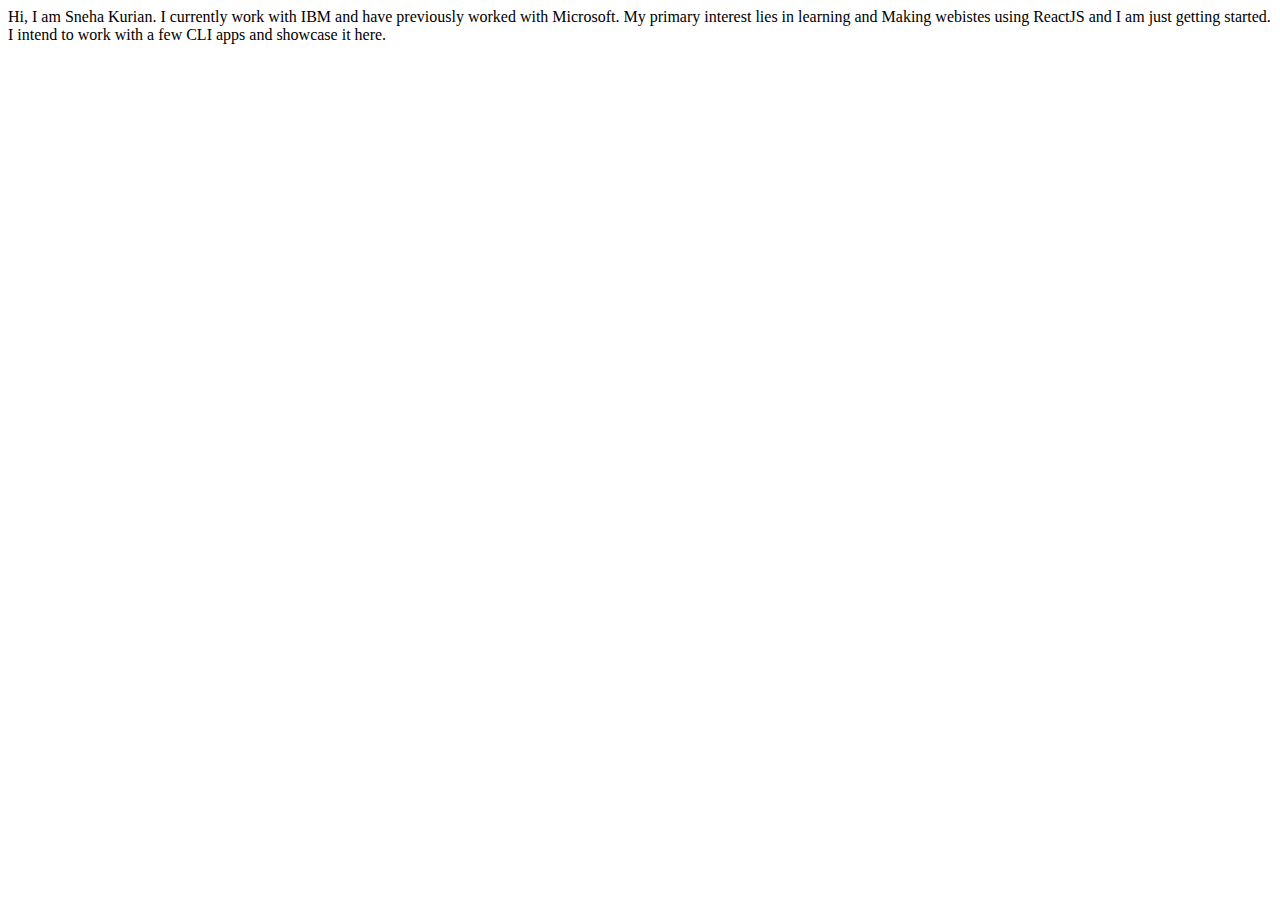
==== index.html @ 2afbebef "Merge pull request #1 from sneha095/snehaKurian-add-project-details" ====
<!DOCTYPE html>
<html lang="en">
<head>          
    <meta charset="UTF-8">
    <meta http-equiv="X-UA-Compatible" content="IE=edge">
    <meta name="viewport" content="width=device-width, initial-scale=1.0">
    <title>SK's Personal Site</title>
</head>
<body>
    Hi, I am Sneha Kurian. I currently work with IBM and have previously worked with Microsoft.
    My primary interest lies in learning and Making webistes using ReactJS and I am just getting started.

     I intend to work with a few CLI apps and showcase it here.
</body>
</html>
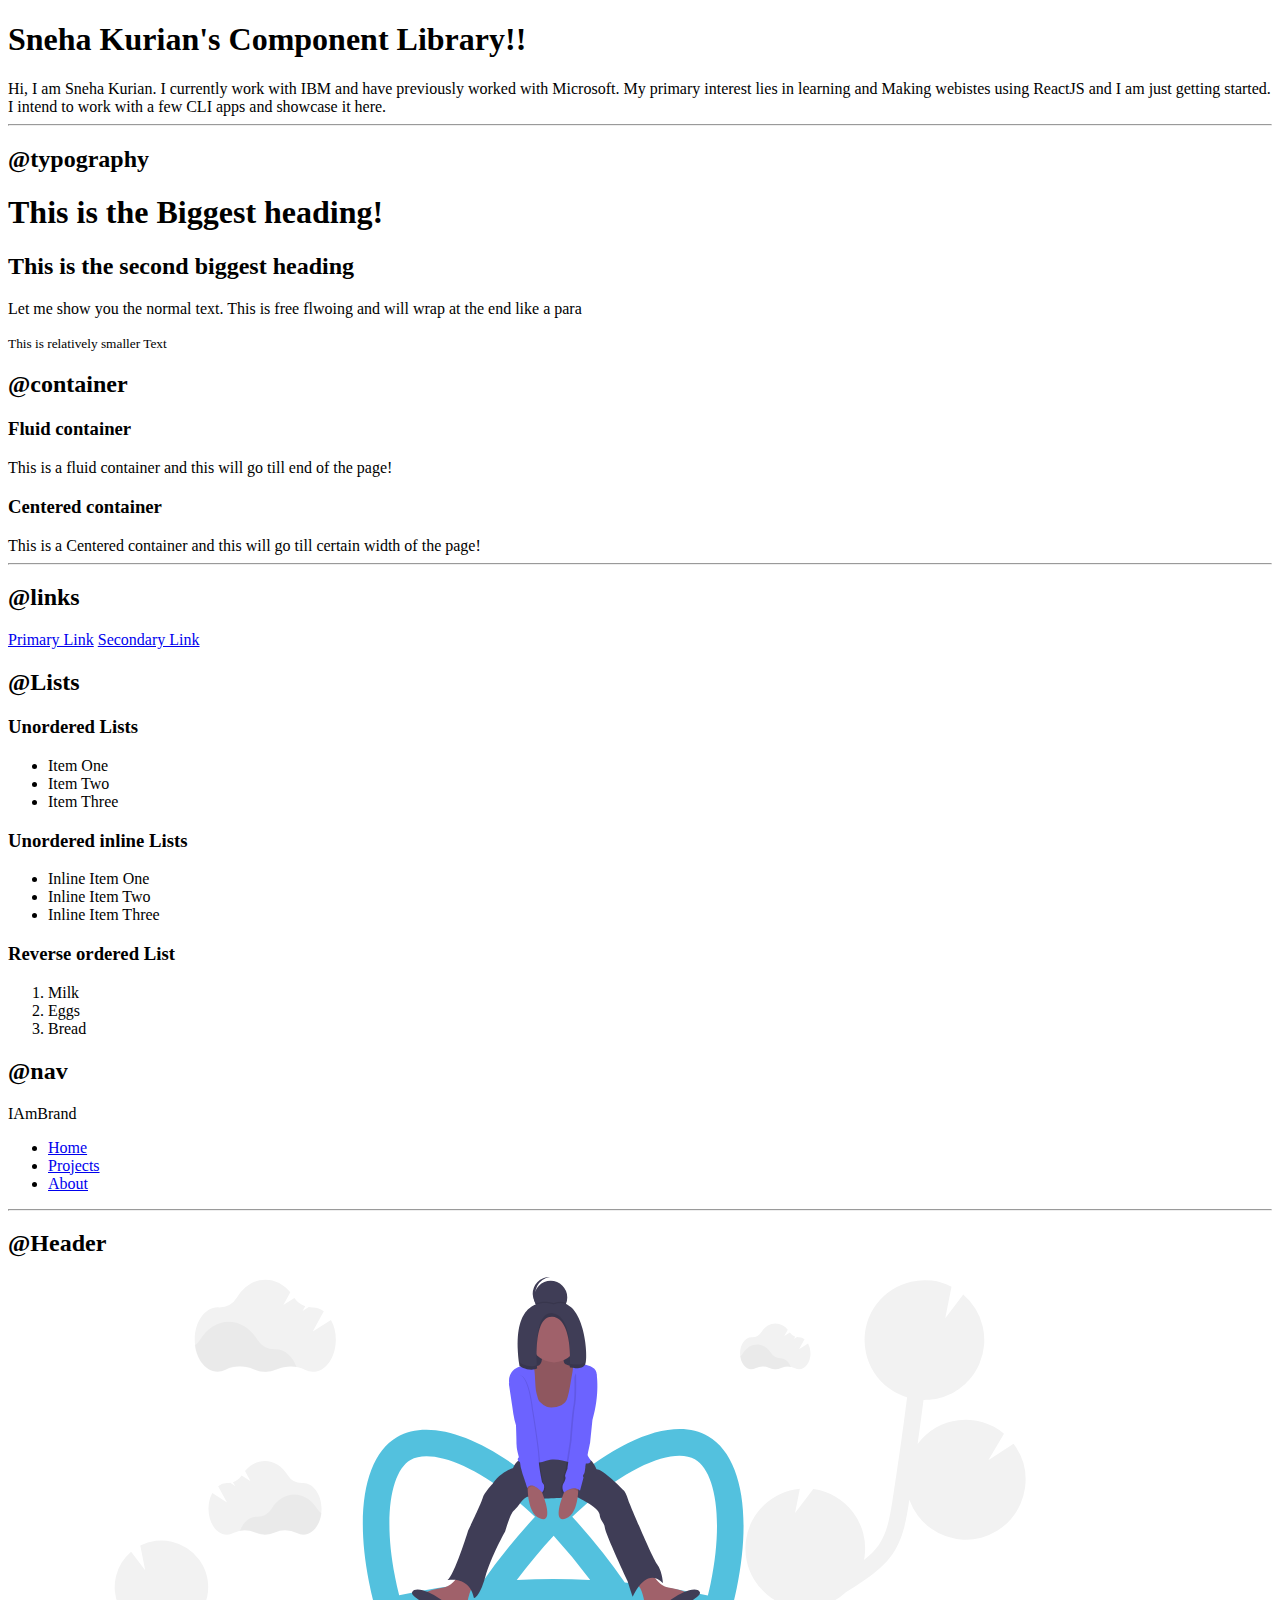
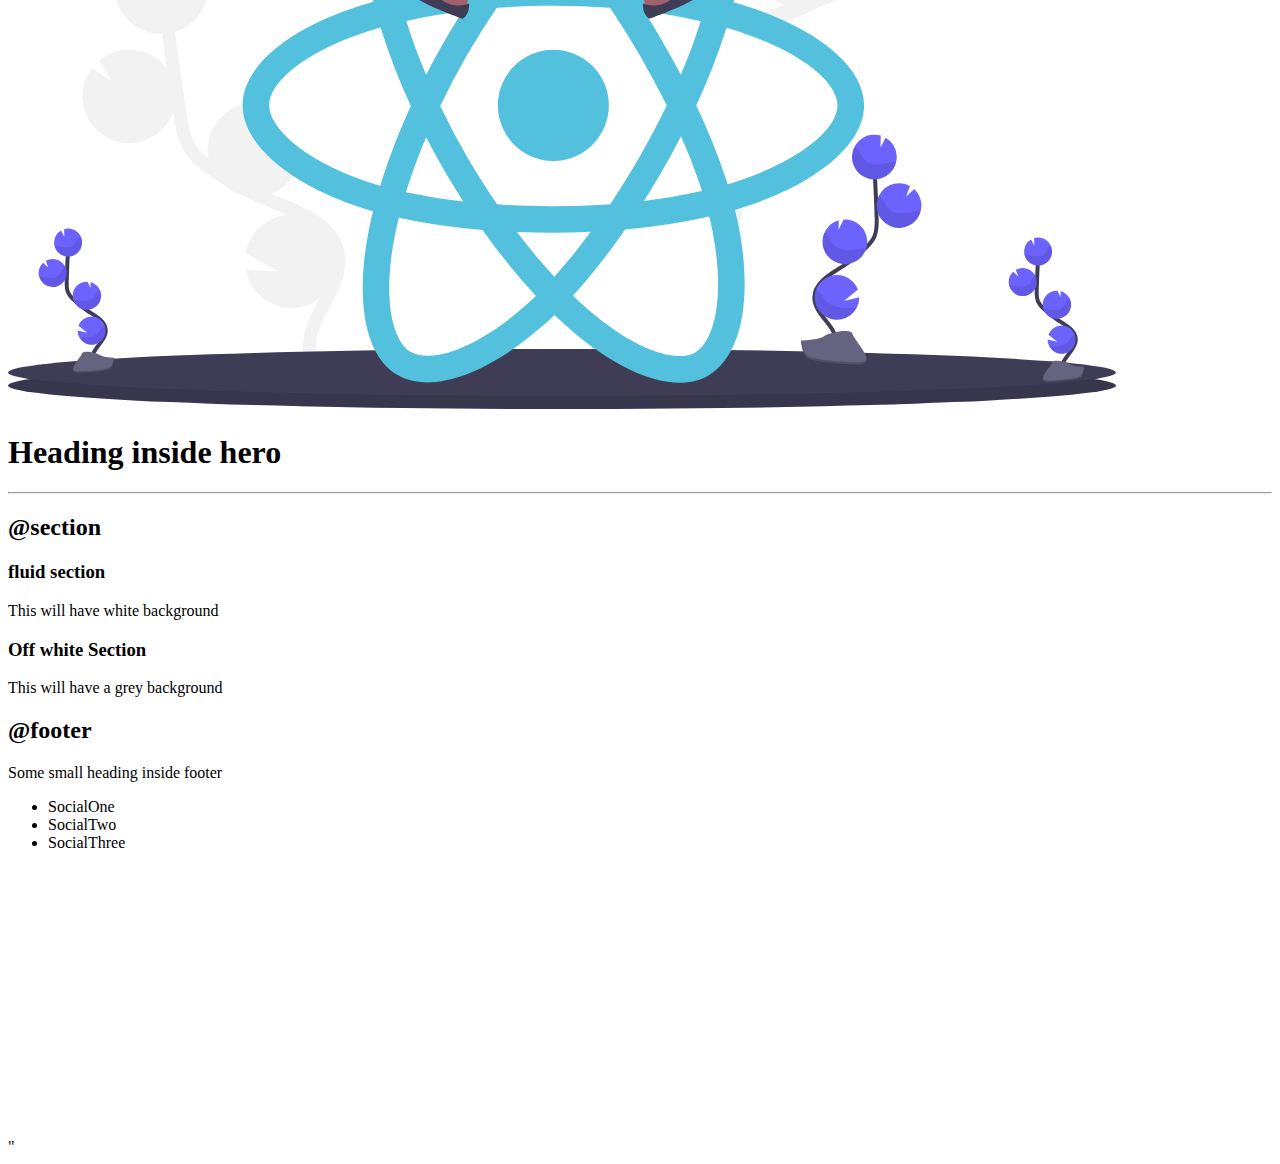
==== commit c0b1a4c3: "Code changes for HTML" ====
--- a/index.html
+++ b/index.html
@@ -1,15 +1,104 @@
 <!DOCTYPE html>
 <html lang="en">
-<head>          
+<head>
     <meta charset="UTF-8">
     <meta http-equiv="X-UA-Compatible" content="IE=edge">
     <meta name="viewport" content="width=device-width, initial-scale=1.0">
-    <title>SK's Personal Site</title>
+    <title>Sneha Kurian's Component Library</title>
 </head>
 <body>
+    <h1>Sneha Kurian's Component Library!!</h1>
     Hi, I am Sneha Kurian. I currently work with IBM and have previously worked with Microsoft.
     My primary interest lies in learning and Making webistes using ReactJS and I am just getting started.
 
      I intend to work with a few CLI apps and showcase it here.
+    <hr>
+     <h2>@typography</h2>
+     <h1>This is the Biggest heading!</h1>
+     <h2>This is the second biggest heading</h2>
+     <p>Let me show you the normal text. This is free flwoing and will wrap at the end like a para</p>
+     <small>This is relatively smaller Text </small>
+
+     <h2>@container</h2>
+
+     <h3>Fluid container</h3>
+     <div> This is a fluid container and this will go till end of the page!</div>
+
+     <h3>Centered container</h3>
+     <div> This is a Centered container and this will go till certain width of the page!</div>
+
+     <hr>
+     <h2>@links</h2>
+     <a href="/">Primary Link</a>
+     <a href="/">Secondary Link</a>
+
+     <h2>@Lists</h2>
+     <h3>Unordered Lists</h3>
+     <ul>
+         <li>Item One</li>
+         <li>Item Two</li>
+         <li>Item Three</li>
+
+     </ul>
+
+     <h3>Unordered inline Lists</h3>
+     <!-- We make unordered Inline Lists using CSS styling -->
+     <ul> 
+        <li>Inline Item One</li>
+        <li>Inline Item Two</li>
+        <li>Inline Item Three</li>
+     </ul>
+
+     <h3>Reverse ordered List</h3>
+     <ol>
+         <li>Milk</li>
+         <li>Eggs</li>
+         <li>Bread</li>
+     </ol>
+
+     <h2>@nav</h2>
+     <nav>
+         <div>IAmBrand</div>
+         <ul>
+             <li>
+                 <a href="/">Home</a>
+             </li>
+             <li>
+                 <a href="/">Projects</a>
+            </li>
+            <li>
+                <a href="/">About</a>
+           </li>
+         </ul>
+     </nav>
+
+     <hr>
+     <h2>@Header</h2>
+     <header>
+         <img src="Images/undraw_react_y-7-wq.svg"/>
+         <h1>Heading inside hero</h1>
+     </header>
+    <hr>
+    <h2>@section</h2>
+    <section>
+        <h3>fluid section</h3>
+        <p>This will have white background</p>
+    </section>
+    <section>
+        <h3>Off white Section</h3>
+        <p>This will have a grey background</p>
+    </section>
+
+    <h2>@footer</h2>
+    <footer>
+        <div>Some small heading inside footer</div>
+        <ul>
+            <li>SocialOne</li>
+            <li>SocialTwo</li>
+            <li>SocialThree</li>
+        </ul>
+    </footer>
+
+    <div style="height: 30vh;"></div>"
 </body>
 </html>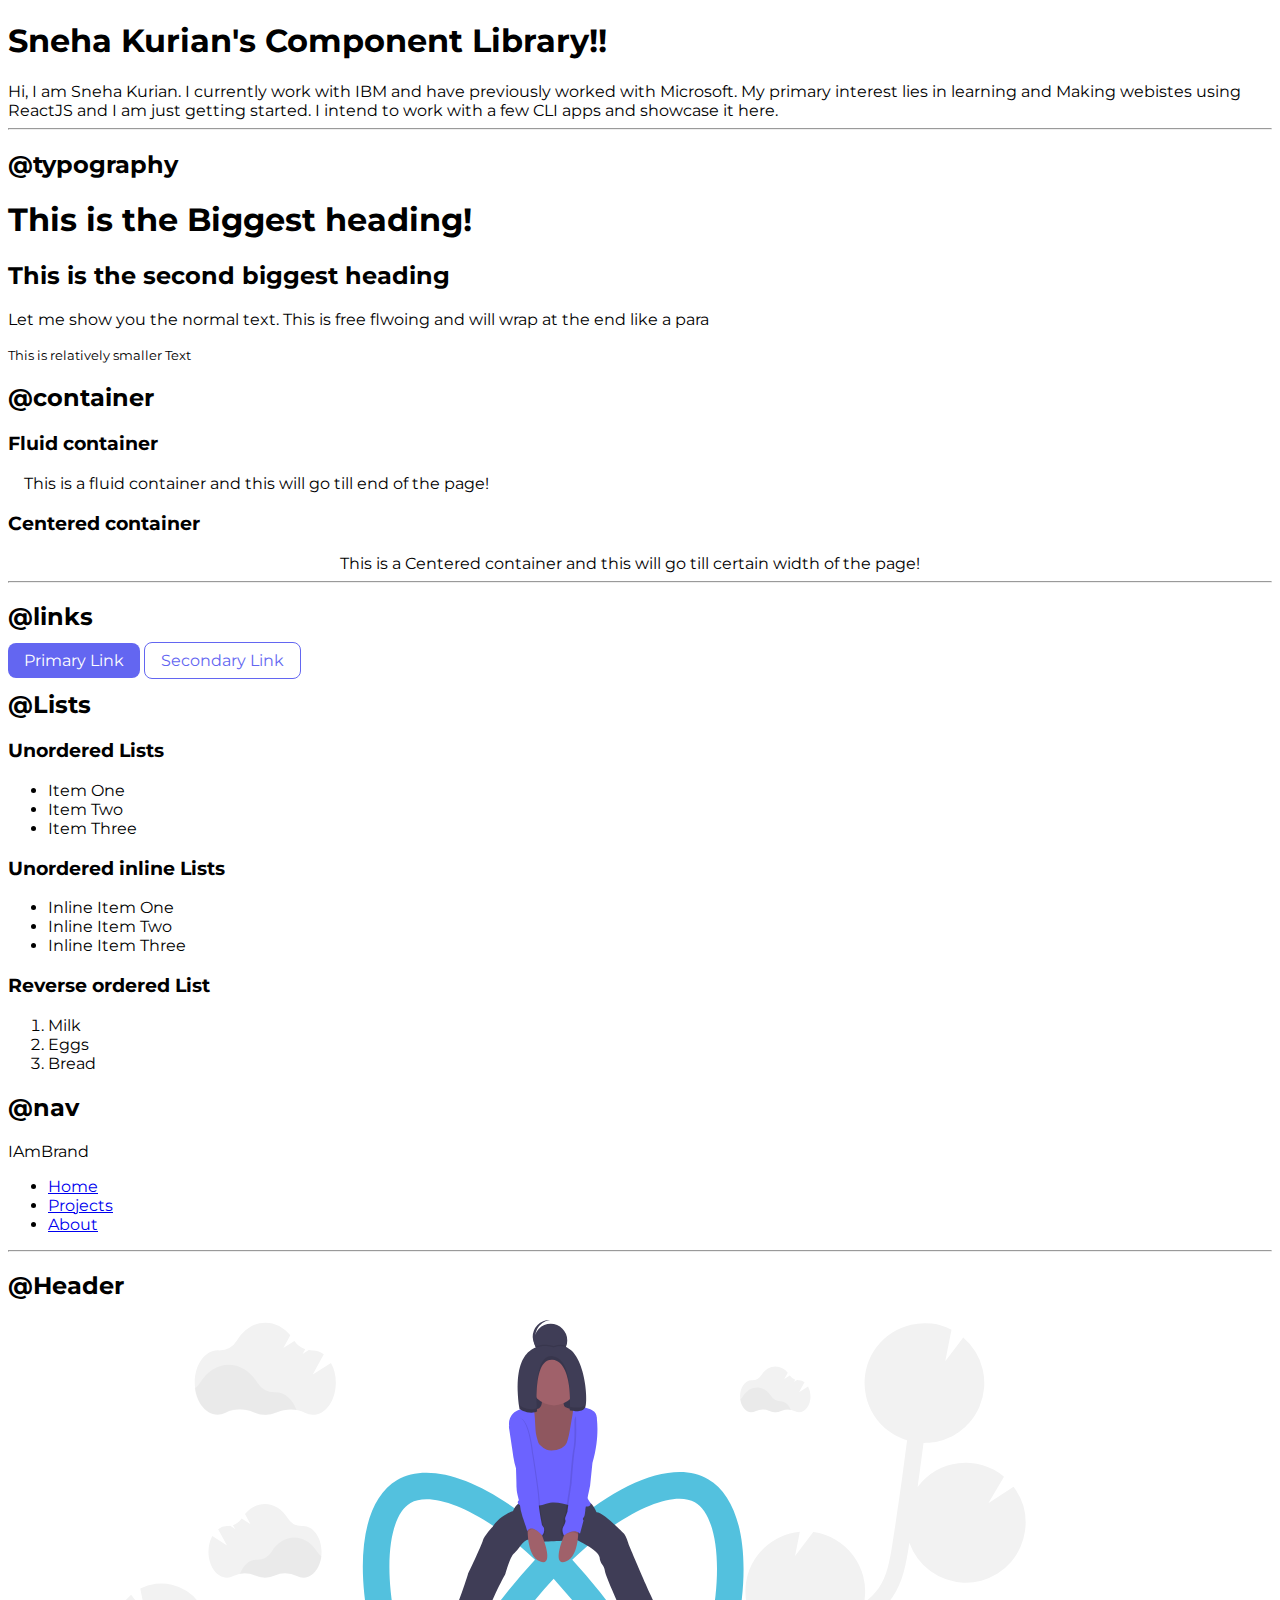
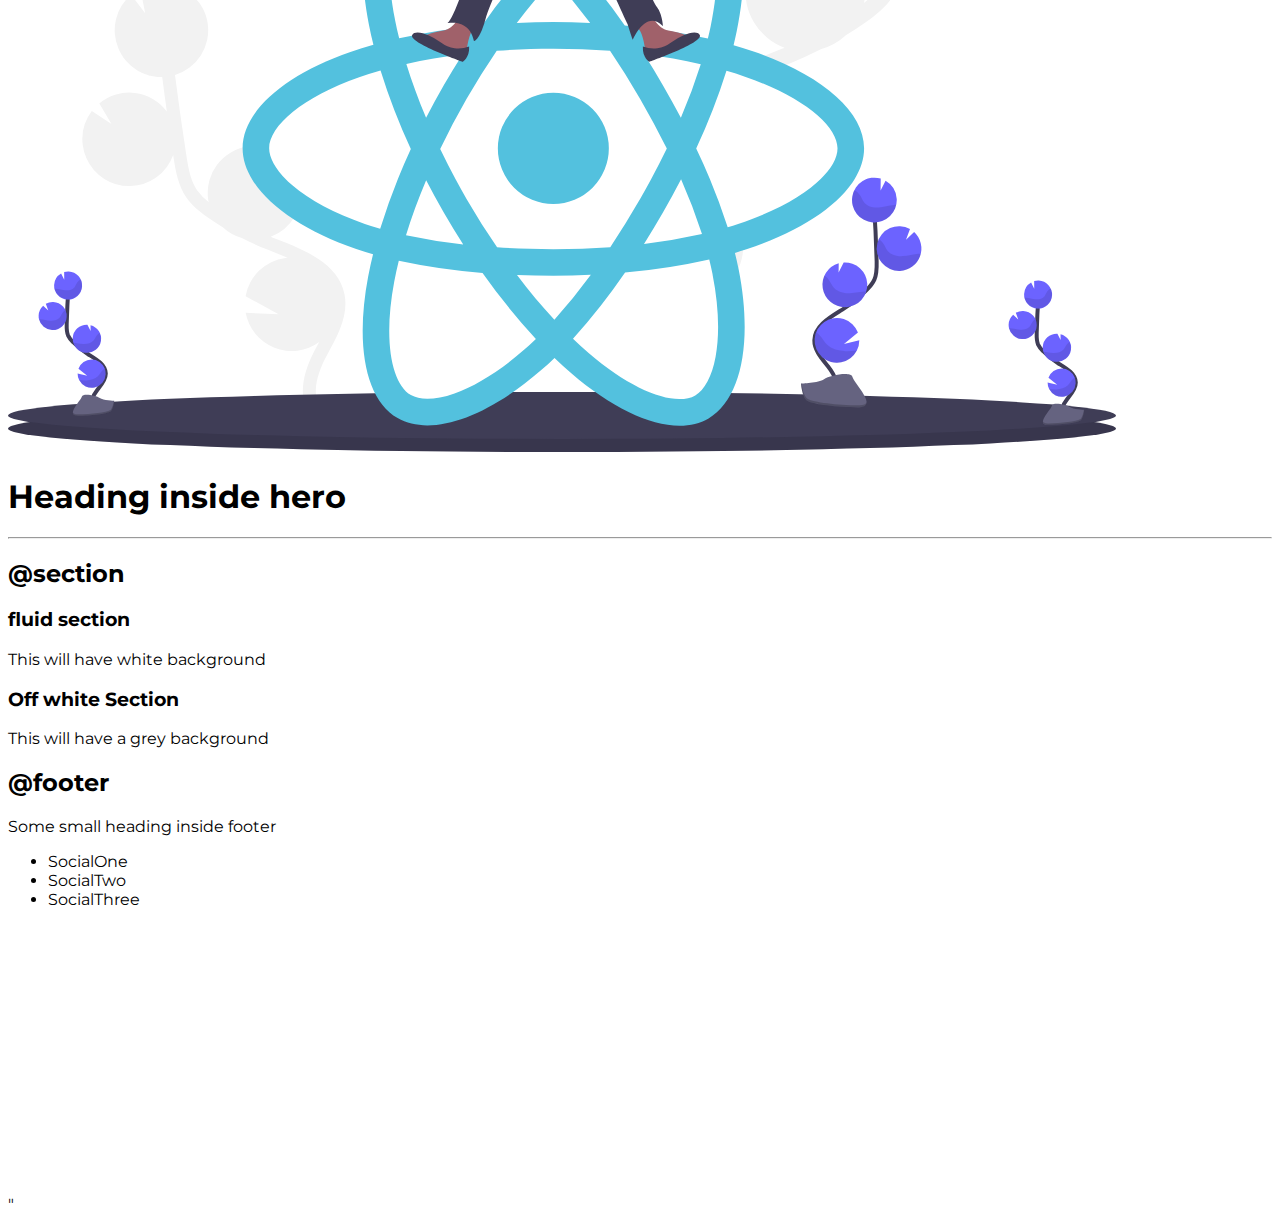
==== commit 5147a0d8: "Added CSS stylesheets" ====
--- a/index.html
+++ b/index.html
@@ -5,6 +5,7 @@
     <meta http-equiv="X-UA-Compatible" content="IE=edge">
     <meta name="viewport" content="width=device-width, initial-scale=1.0">
     <title>Sneha Kurian's Component Library</title>
+    <link href="styles.css" rel="stylesheet">
 </head>
 <body>
     <h1>Sneha Kurian's Component Library!!</h1>
@@ -22,15 +23,15 @@
      <h2>@container</h2>
 
      <h3>Fluid container</h3>
-     <div> This is a fluid container and this will go till end of the page!</div>
+     <div class="container"> This is a fluid container and this will go till end of the page!</div>
 
      <h3>Centered container</h3>
-     <div> This is a Centered container and this will go till certain width of the page!</div>
+     <div class="container container-center"> This is a Centered container and this will go till certain width of the page!</div>
 
      <hr>
      <h2>@links</h2>
-     <a href="/">Primary Link</a>
-     <a href="/">Secondary Link</a>
+     <a class="link primary-link" href="/">Primary Link</a>
+     <a class="link secondary-link" href="/">Secondary Link</a>
 
      <h2>@Lists</h2>
      <h3>Unordered Lists</h3>
--- a/styles.css
+++ b/styles.css
@@ -0,0 +1,41 @@
+@import url('https://fonts.googleapis.com/css2?family=Montserrat&display=swap');
+:root {
+ --primary-color: #6366f1 ;
+}
+
+body{
+    font-family: 'Montserrat', sans-serif;
+}
+
+/**container **/
+.container {
+
+    padding-left: 1rem;
+    padding-right: 1rem;
+}
+
+.container-center {
+    max-width: 600px;
+    margin: auto;
+}
+
+/**links**/
+.link{
+    text-decoration: none;
+    padding: 0.5rem 1rem;
+}
+.primary-link{
+
+    background-color: var(--primary-color);
+    color:var(--primary-color);
+    border-radius: 0.5rem;
+    color: white;
+}
+
+.secondary-link{
+    color: var(--primary-color);
+    border-radius: 0.5rem;
+    border: 1px solid var(--primary-color);
+
+}
+
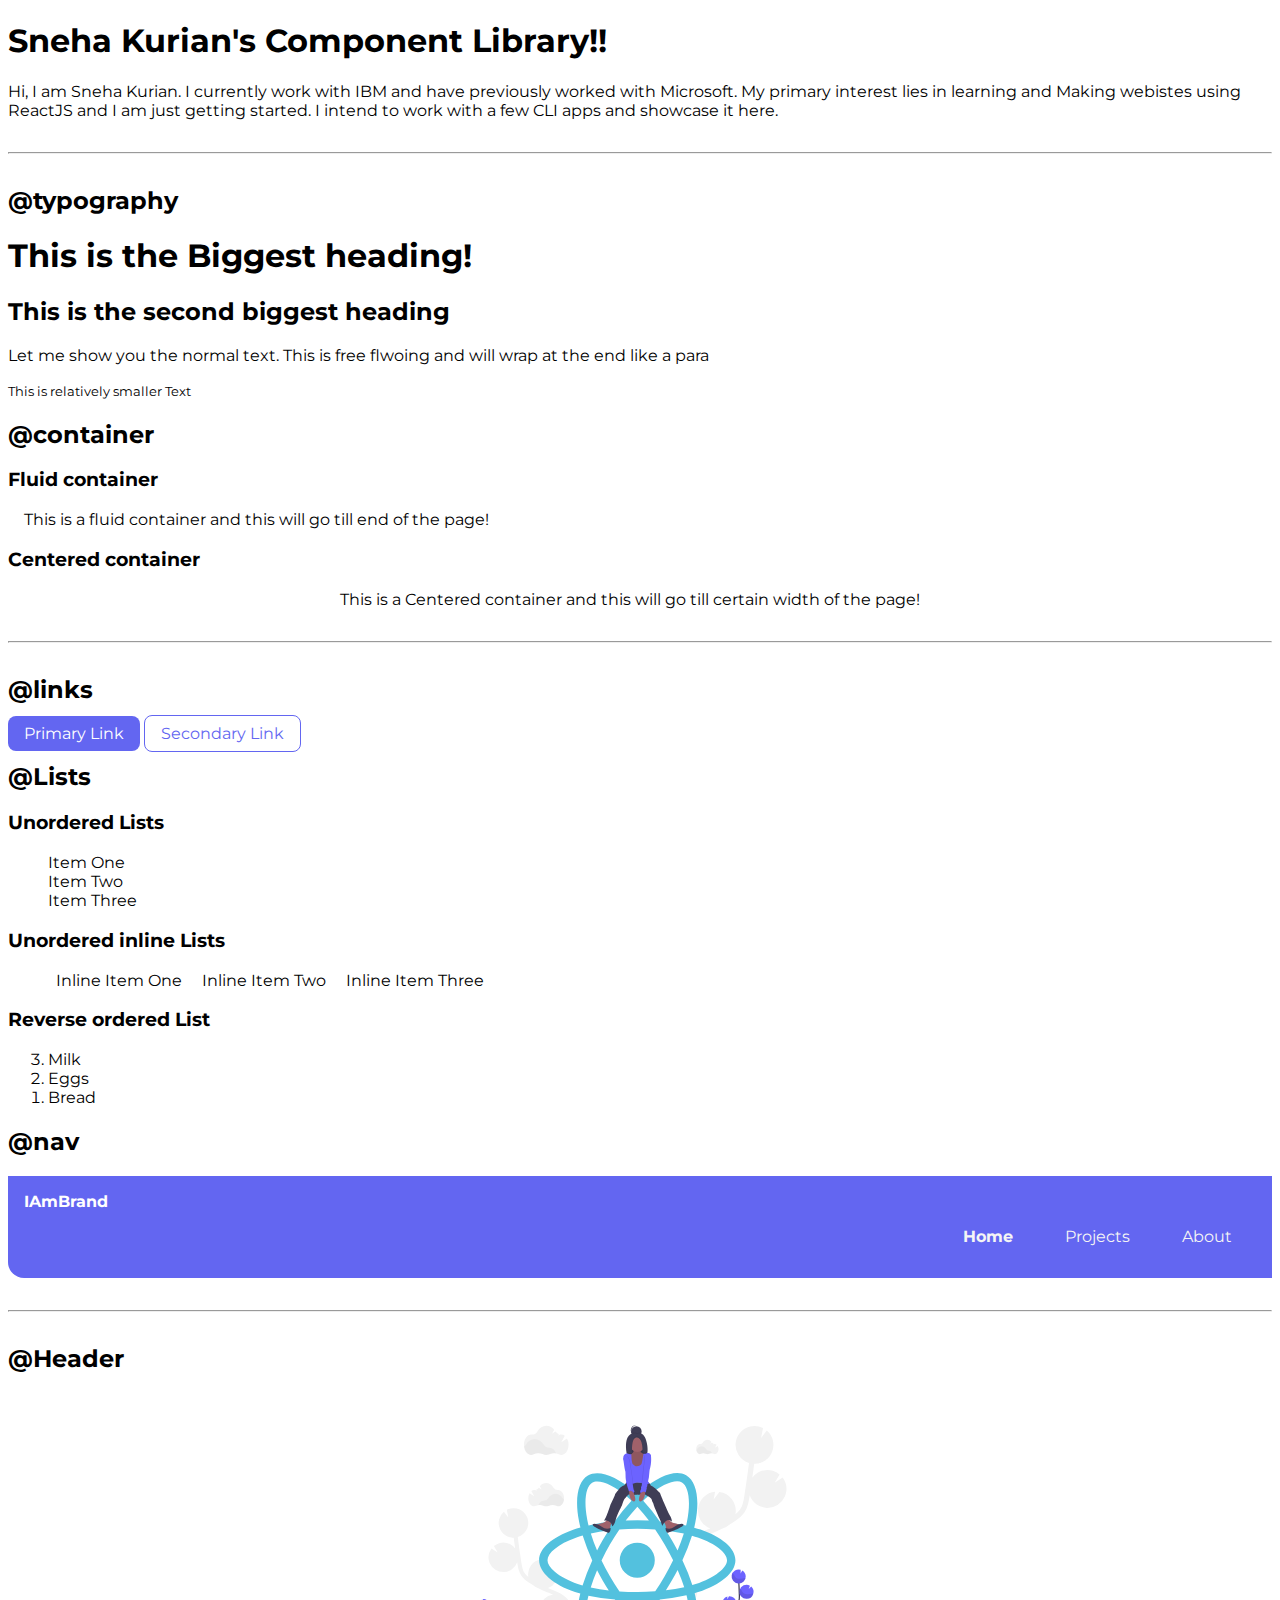
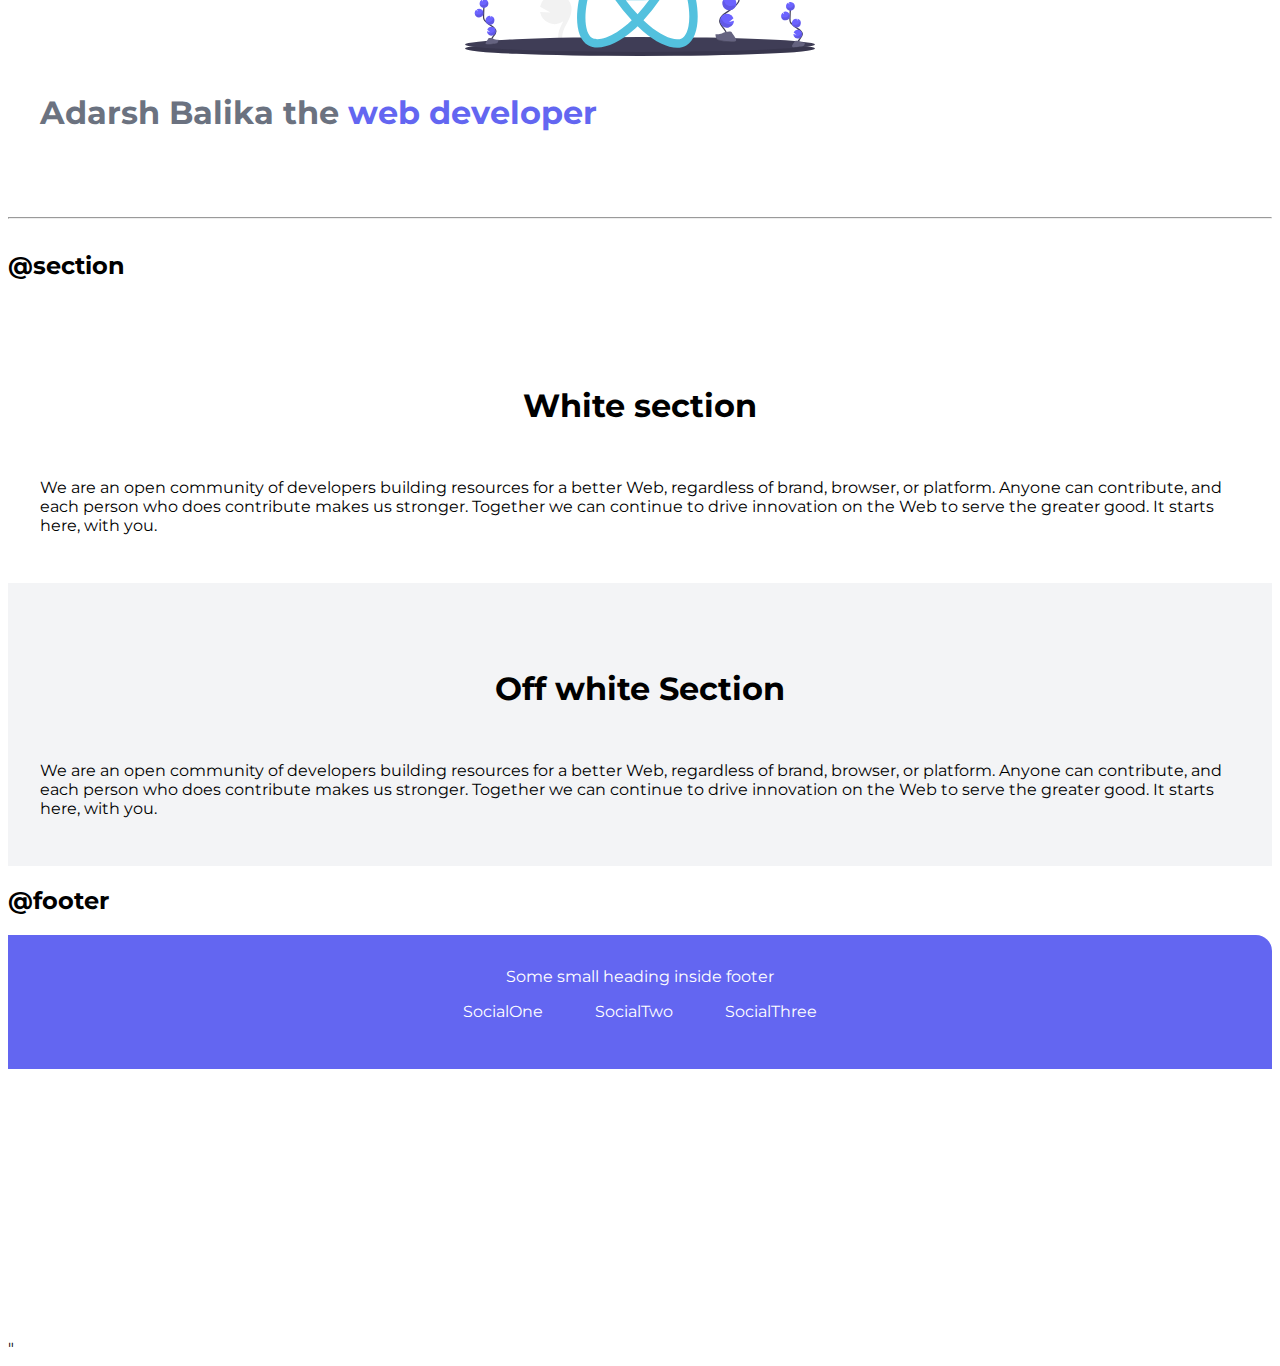
==== commit 818adcbf: "Style sheet changes" ====
--- a/index.html
+++ b/index.html
@@ -35,7 +35,7 @@
 
      <h2>@Lists</h2>
      <h3>Unordered Lists</h3>
-     <ul>
+     <ul class="list-non-bullet">
          <li>Item One</li>
          <li>Item Two</li>
          <li>Item Three</li>
@@ -44,59 +44,75 @@
 
      <h3>Unordered inline Lists</h3>
      <!-- We make unordered Inline Lists using CSS styling -->
-     <ul> 
-        <li>Inline Item One</li>
-        <li>Inline Item Two</li>
-        <li>Inline Item Three</li>
+     <ul class="list-non-bullet"> 
+        <li class="list-item-inline">Inline Item One</li>
+        <li class="list-item-inline">Inline Item Two</li>
+        <li class="list-item-inline">Inline Item Three</li>
      </ul>
 
      <h3>Reverse ordered List</h3>
-     <ol>
+     <ol reversed>
          <li>Milk</li>
          <li>Eggs</li>
          <li>Bread</li>
      </ol>
 
      <h2>@nav</h2>
-     <nav>
-         <div>IAmBrand</div>
-         <ul>
-             <li>
-                 <a href="/">Home</a>
-             </li>
-             <li>
-                 <a href="/">Projects</a>
-            </li>
-            <li>
-                <a href="/">About</a>
-           </li>
+     <nav class="navigation">
+         <div class="nav-brand">IAmBrand</div>
+         <ul class="list-non-bullet nav-pills">
+             <li class="list-item-inline">
+                 <a class="link link-active" href="/">Home</a>
+             </li class="list-item-inline">
+             <li class="list-item-inline">
+                 <a class="link" href="/">Projects</a>
+            </li class="list-item-inline">
+            <li class="list-item-inline">
+                <a  class="link" href="/">About</a>
+           </li class="list-item-inline">
          </ul>
      </nav>
 
      <hr>
      <h2>@Header</h2>
-     <header>
-         <img src="Images/undraw_react_y-7-wq.svg"/>
-         <h1>Heading inside hero</h1>
+     <header class="hero">
+         <img class="hero-img"src="Images/undraw_react_y-7-wq.svg"/>
+         <h1 class="hero-heading">Adarsh Balika the <span class="heading-inverted">web developer</span> </h1>
      </header>
     <hr>
     <h2>@section</h2>
-    <section>
-        <h3>fluid section</h3>
-        <p>This will have white background</p>
+    <section class="section">
+        <div class="container container-center"></div>
+        <h1>White section</h1>
+        <p>We are an open community of developers building resources for a better Web, regardless of brand, browser, or platform. Anyone can contribute, and each person who does contribute makes us stronger. Together we can continue to drive innovation on the Web to serve the greater good. It starts here, with you.</p>
+         </div>
     </section>
-    <section>
-        <h3>Off white Section</h3>
-        <p>This will have a grey background</p>
+    <section class="section ow">
+    <div class="container container-center"></div>
+        <h1>Off white Section</h1>
+        <p>We are an open community of developers building resources for a better Web, regardless of brand, browser, or platform. Anyone can contribute, and each person who does contribute makes us stronger. Together we can continue to drive innovation on the Web to serve the greater good. It starts here, with you.</p>
+    </div>
     </section>
 
     <h2>@footer</h2>
-    <footer>
+    <footer class="footer">
         <div>Some small heading inside footer</div>
-        <ul>
-            <li>SocialOne</li>
-            <li>SocialTwo</li>
-            <li>SocialThree</li>
+        <ul class="social-links">
+            <li class="list-item-inline"> 
+                <a class="link"  href="/" >
+                    SocialOne
+                </a class="link">
+            </li>
+            <li class="list-item-inline"> 
+                <a class="link" href="/" >
+                    SocialTwo
+                </a class="link">
+            </li>
+            <li class="list-item-inline"> 
+                <a class="link" href="/" >
+                    SocialThree
+                </a class="link">
+            </li>
         </ul>
     </footer>
 
--- a/styles.css
+++ b/styles.css
@@ -1,6 +1,8 @@
 @import url('https://fonts.googleapis.com/css2?family=Montserrat&display=swap');
 :root {
  --primary-color: #6366f1 ;
+ --dark-gray: #6b7280;
+ --off-white: #f3f4f6;
 }
 
 body{
@@ -39,3 +41,93 @@
 
 }
 
+hr{
+    margin: 2rem 0rem;
+}
+
+/**lists*/
+
+.list-non-bullet{
+    list-style: none;
+}
+
+.list-item-inline{
+    display: inline;
+    padding: 0rem 0.5rem;
+}
+
+.navigation {
+    background-color: var(--primary-color);
+    color: white;
+    padding: 1rem;
+    border-bottom-left-radius: 1rem;
+}
+.navigation .nav-brand {
+    font-weight: bold;
+    font-size: medium;
+
+}
+.navigation .nav-pills{
+    text-align: right;
+}
+
+.navigation .link{
+    color: whitesmoke
+}
+
+.navigation .link-active{
+    font-weight: bold;
+}
+
+.hero{
+    padding: 2rem;
+
+}
+
+.hero .hero-img{
+    max-width:350px;
+    display: block;
+    margin: auto;
+}
+
+.hero .hero-heading {
+    padding-top: 1rem;
+    font-weight: bold;
+    color: var(--dark-gray);
+}
+
+.hero .hero-heading .heading-inverted{
+    color: var(--primary-color);
+}
+
+/**sections**/
+.section{
+    padding: 2rem;
+}
+.section h1{
+    text-align: center;
+    padding: 2rem;
+  
+}
+
+.ow{
+    background-color: var(--off-white);
+}
+
+/**footers**/
+
+.footer{
+    background-color:  var(--primary-color);
+    padding: 2rem 0rem;
+    text-align: center;
+    color: white;
+    border-top-right-radius: 1rem;
+}
+
+.footer .link{
+    color: white;
+}
+
+.footer ul{
+    padding-inline-start: 0px;
+}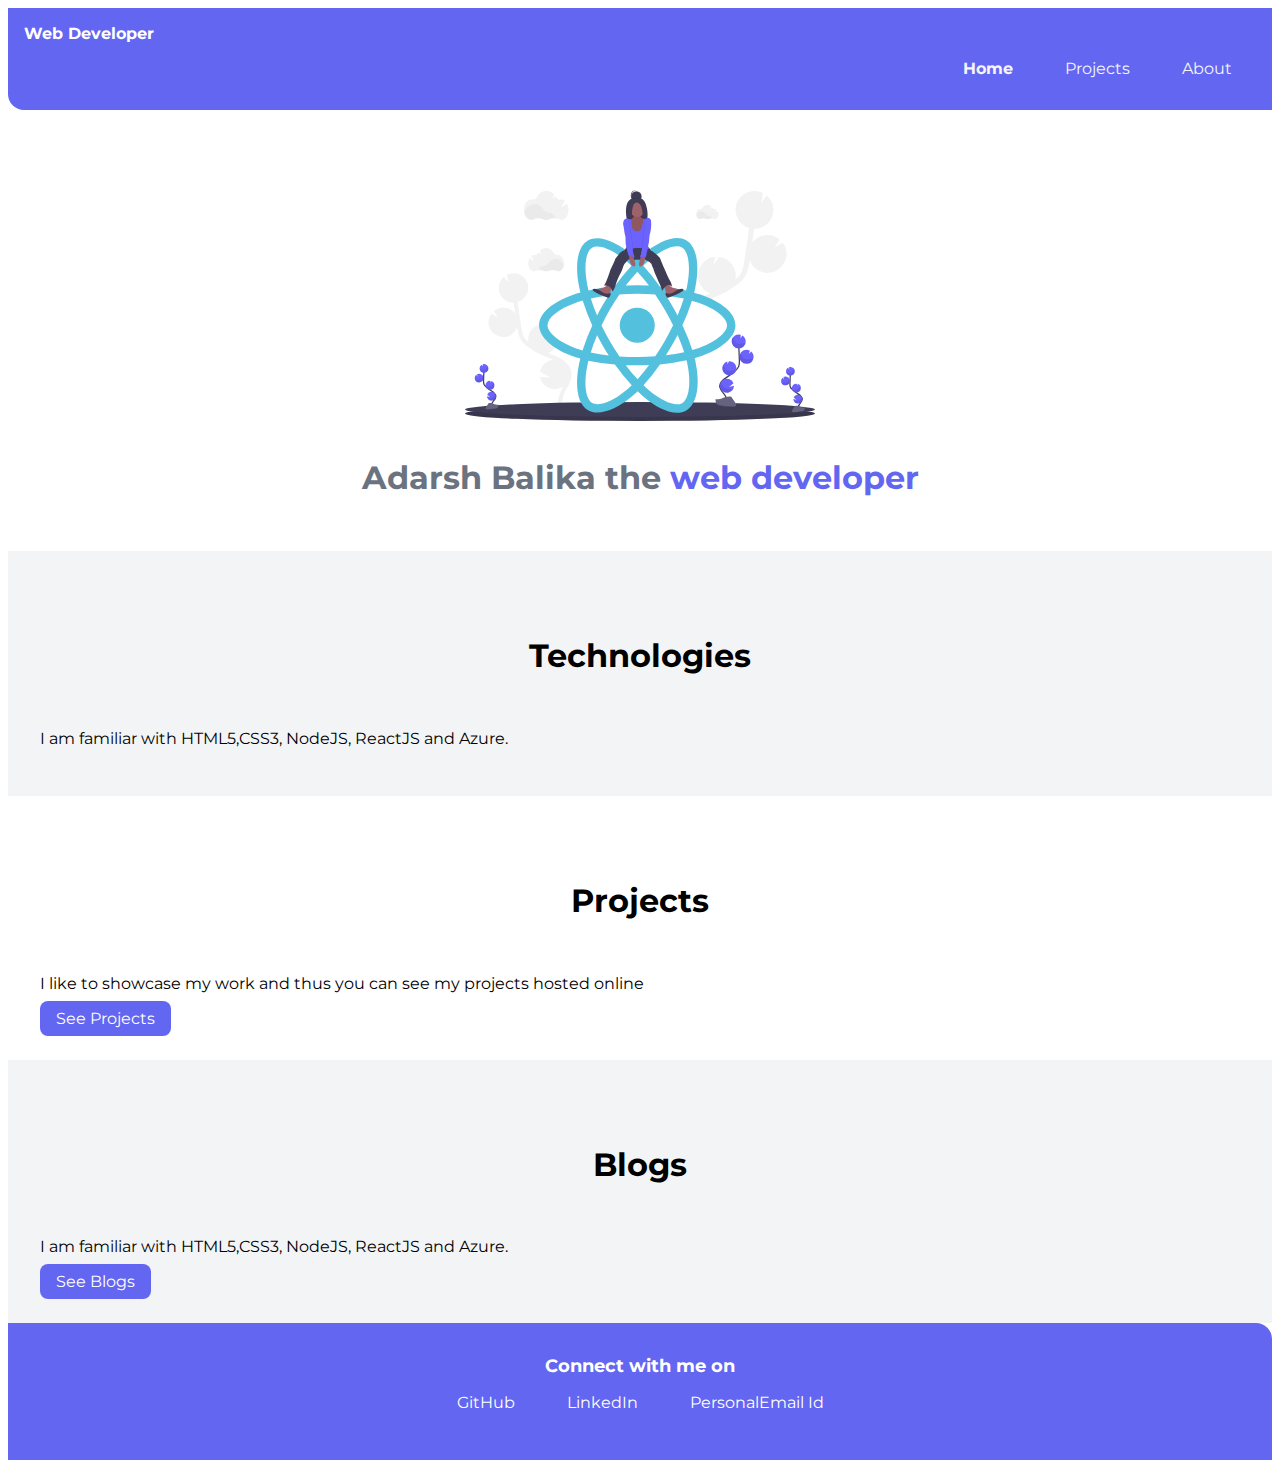
==== commit a900dac6: "source code for: Index.html, Projects.html" ====
--- a/index.html
+++ b/index.html
@@ -4,118 +4,72 @@
     <meta charset="UTF-8">
     <meta http-equiv="X-UA-Compatible" content="IE=edge">
     <meta name="viewport" content="width=device-width, initial-scale=1.0">
-    <title>Sneha Kurian's Component Library</title>
-    <link href="styles.css" rel="stylesheet">
+    <title>Home | Adarsh Balika</title>
+    <link href="/styles.css" rel="stylesheet">
 </head>
 <body>
-    <h1>Sneha Kurian's Component Library!!</h1>
-    Hi, I am Sneha Kurian. I currently work with IBM and have previously worked with Microsoft.
-    My primary interest lies in learning and Making webistes using ReactJS and I am just getting started.
-
-     I intend to work with a few CLI apps and showcase it here.
-    <hr>
-     <h2>@typography</h2>
-     <h1>This is the Biggest heading!</h1>
-     <h2>This is the second biggest heading</h2>
-     <p>Let me show you the normal text. This is free flwoing and will wrap at the end like a para</p>
-     <small>This is relatively smaller Text </small>
-
-     <h2>@container</h2>
-
-     <h3>Fluid container</h3>
-     <div class="container"> This is a fluid container and this will go till end of the page!</div>
-
-     <h3>Centered container</h3>
-     <div class="container container-center"> This is a Centered container and this will go till certain width of the page!</div>
-
-     <hr>
-     <h2>@links</h2>
-     <a class="link primary-link" href="/">Primary Link</a>
-     <a class="link secondary-link" href="/">Secondary Link</a>
-
-     <h2>@Lists</h2>
-     <h3>Unordered Lists</h3>
-     <ul class="list-non-bullet">
-         <li>Item One</li>
-         <li>Item Two</li>
-         <li>Item Three</li>
-
-     </ul>
-
-     <h3>Unordered inline Lists</h3>
-     <!-- We make unordered Inline Lists using CSS styling -->
-     <ul class="list-non-bullet"> 
-        <li class="list-item-inline">Inline Item One</li>
-        <li class="list-item-inline">Inline Item Two</li>
-        <li class="list-item-inline">Inline Item Three</li>
-     </ul>
-
-     <h3>Reverse ordered List</h3>
-     <ol reversed>
-         <li>Milk</li>
-         <li>Eggs</li>
-         <li>Bread</li>
-     </ol>
-
-     <h2>@nav</h2>
-     <nav class="navigation">
-         <div class="nav-brand">IAmBrand</div>
-         <ul class="list-non-bullet nav-pills">
-             <li class="list-item-inline">
-                 <a class="link link-active" href="/">Home</a>
-             </li class="list-item-inline">
-             <li class="list-item-inline">
-                 <a class="link" href="/">Projects</a>
+    <nav class="navigation container">
+        <div class="nav-brand">Web Developer</div>
+        <ul class="list-non-bullet nav-pills">
+            <li class="list-item-inline">
+                <a class="link link-active" href="/">Home</a>
             </li class="list-item-inline">
             <li class="list-item-inline">
-                <a  class="link" href="/">About</a>
+                <a class="link" href="/projects.html">Projects</a>
            </li class="list-item-inline">
-         </ul>
-     </nav>
+           <li class="list-item-inline">
+               <a  class="link" href="/">About</a>
+          </li class="list-item-inline">
+        </ul>
+    </nav> 
+   
 
-     <hr>
-     <h2>@Header</h2>
-     <header class="hero">
-         <img class="hero-img"src="Images/undraw_react_y-7-wq.svg"/>
+    <header class="hero">
+         <img class="hero-img"src="/Images/undraw_react_y-7-wq.svg"/>
          <h1 class="hero-heading">Adarsh Balika the <span class="heading-inverted">web developer</span> </h1>
      </header>
-    <hr>
-    <h2>@section</h2>
-    <section class="section">
+
+     <section class="section ow">
         <div class="container container-center"></div>
-        <h1>White section</h1>
-        <p>We are an open community of developers building resources for a better Web, regardless of brand, browser, or platform. Anyone can contribute, and each person who does contribute makes us stronger. Together we can continue to drive innovation on the Web to serve the greater good. It starts here, with you.</p>
-         </div>
-    </section>
-    <section class="section ow">
-    <div class="container container-center"></div>
-        <h1>Off white Section</h1>
-        <p>We are an open community of developers building resources for a better Web, regardless of brand, browser, or platform. Anyone can contribute, and each person who does contribute makes us stronger. Together we can continue to drive innovation on the Web to serve the greater good. It starts here, with you.</p>
-    </div>
+            <h1>Technologies</h1>
+            <p>I am familiar with HTML5,CSS3, NodeJS, ReactJS and Azure.</p>
+        </div>
     </section>
 
-    <h2>@footer</h2>
-    <footer class="footer">
-        <div>Some small heading inside footer</div>
-        <ul class="social-links">
-            <li class="list-item-inline"> 
-                <a class="link"  href="/" >
-                    SocialOne
-                </a class="link">
-            </li>
-            <li class="list-item-inline"> 
-                <a class="link" href="/" >
-                    SocialTwo
-                </a class="link">
-            </li>
-            <li class="list-item-inline"> 
-                <a class="link" href="/" >
-                    SocialThree
-                </a class="link">
-            </li>
-        </ul>
-    </footer>
-
-    <div style="height: 30vh;"></div>"
+        <section class="section">
+            <div class="container container-center"></div>
+                <h1>Projects</h1>
+                <p>I like to showcase my work and thus you can see my projects hosted online</p>
+                <a class="link primary-link" href="/">See Projects</a>
+            </div>
+        </section>
+        <section class="section ow">
+            <div class="container container-center"></div>
+                <h1>Blogs</h1>
+                <p>I am familiar with HTML5,CSS3, NodeJS, ReactJS and Azure.</p>
+                <a class="link primary-link" href="/">See Blogs</a>
+            </div>
+        
+        </section>
+        <footer class="footer">
+            <div class="footer-header">Connect with me on</div>
+            <ul class="social-links">
+                <li class="list-item-inline"> 
+                    <a class="link"  href="/" >
+                        GitHub
+                    </a class="link">
+                </li>
+                <li class="list-item-inline"> 
+                    <a class="link" href="/" >
+                        LinkedIn
+                    </a class="link">
+                </li>
+                <li class="list-item-inline"> 
+                    <a class="link" href="/" >
+                        PersonalEmail Id
+                    </a class="link">
+                </li>
+            </ul>
+        </footer>
 </body>
 </html>--- a/styles.css
+++ b/styles.css
@@ -23,8 +23,12 @@
 
 /**links**/
 .link{
+
+    box-sizing: border-box;
     text-decoration: none;
     padding: 0.5rem 1rem;
+    margin-top: 1rem;
+    margin-bottom: 1rem;
 }
 .primary-link{
 
@@ -45,6 +49,10 @@
     margin: 2rem 0rem;
 }
 
+.margin-md{
+
+    margin: 2rem;
+}
 /**lists*/
 
 .list-non-bullet{
@@ -81,10 +89,11 @@
 
 .hero{
     padding: 2rem;
-
+    padding-top: 5rem;
 }
 
 .hero .hero-img{
+
     max-width:350px;
     display: block;
     margin: auto;
@@ -94,6 +103,7 @@
     padding-top: 1rem;
     font-weight: bold;
     color: var(--dark-gray);
+    text-align: center;
 }
 
 .hero .hero-heading .heading-inverted{
@@ -130,4 +140,9 @@
 
 .footer ul{
     padding-inline-start: 0px;
+}
+
+.footer .footer-header{
+    font-weight: bold;
+    font-size: large;
 }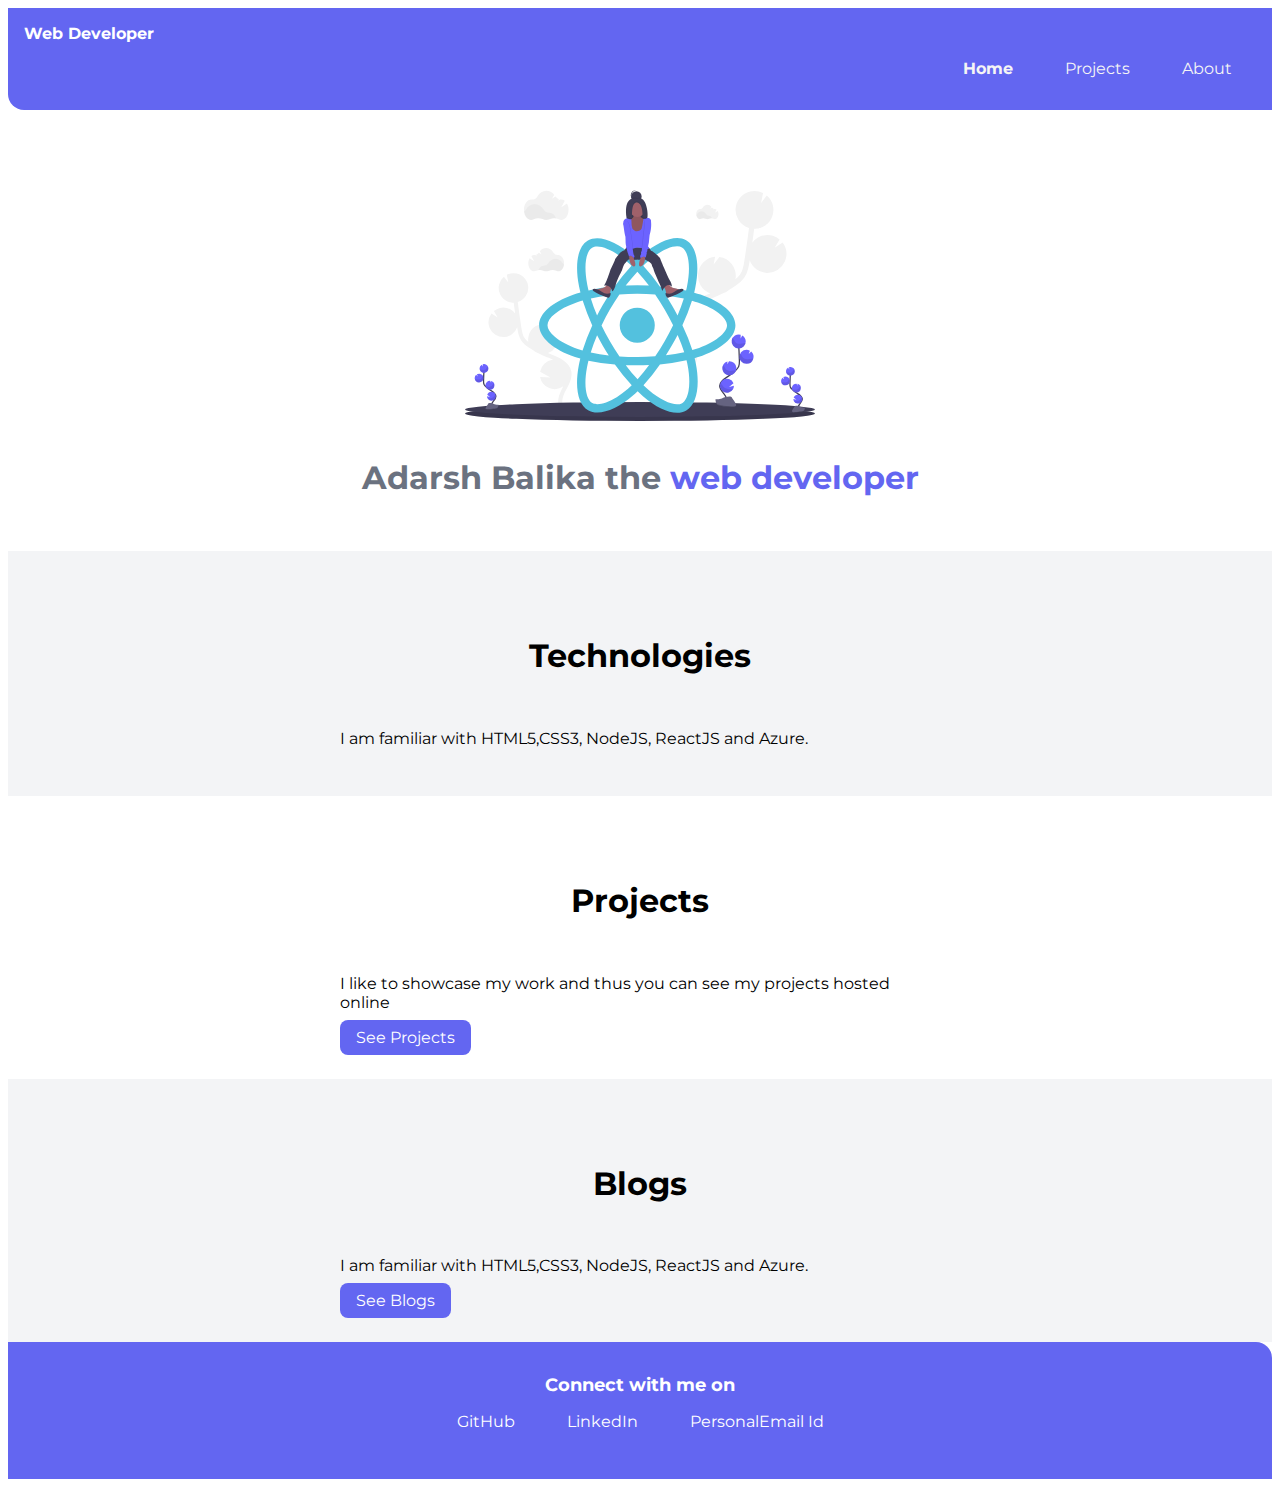
==== commit 04267e95: "Fix : Centrailized container view for Index.html and Project.s html" ====
--- a/index.html
+++ b/index.html
@@ -30,21 +30,21 @@
      </header>
 
      <section class="section ow">
-        <div class="container container-center"></div>
+        <div class="container container-center">
             <h1>Technologies</h1>
             <p>I am familiar with HTML5,CSS3, NodeJS, ReactJS and Azure.</p>
         </div>
     </section>
 
         <section class="section">
-            <div class="container container-center"></div>
+            <div class="container container-center">
                 <h1>Projects</h1>
                 <p>I like to showcase my work and thus you can see my projects hosted online</p>
                 <a class="link primary-link" href="/">See Projects</a>
             </div>
         </section>
         <section class="section ow">
-            <div class="container container-center"></div>
+            <div class="container container-center">
                 <h1>Blogs</h1>
                 <p>I am familiar with HTML5,CSS3, NodeJS, ReactJS and Azure.</p>
                 <a class="link primary-link" href="/">See Blogs</a>
